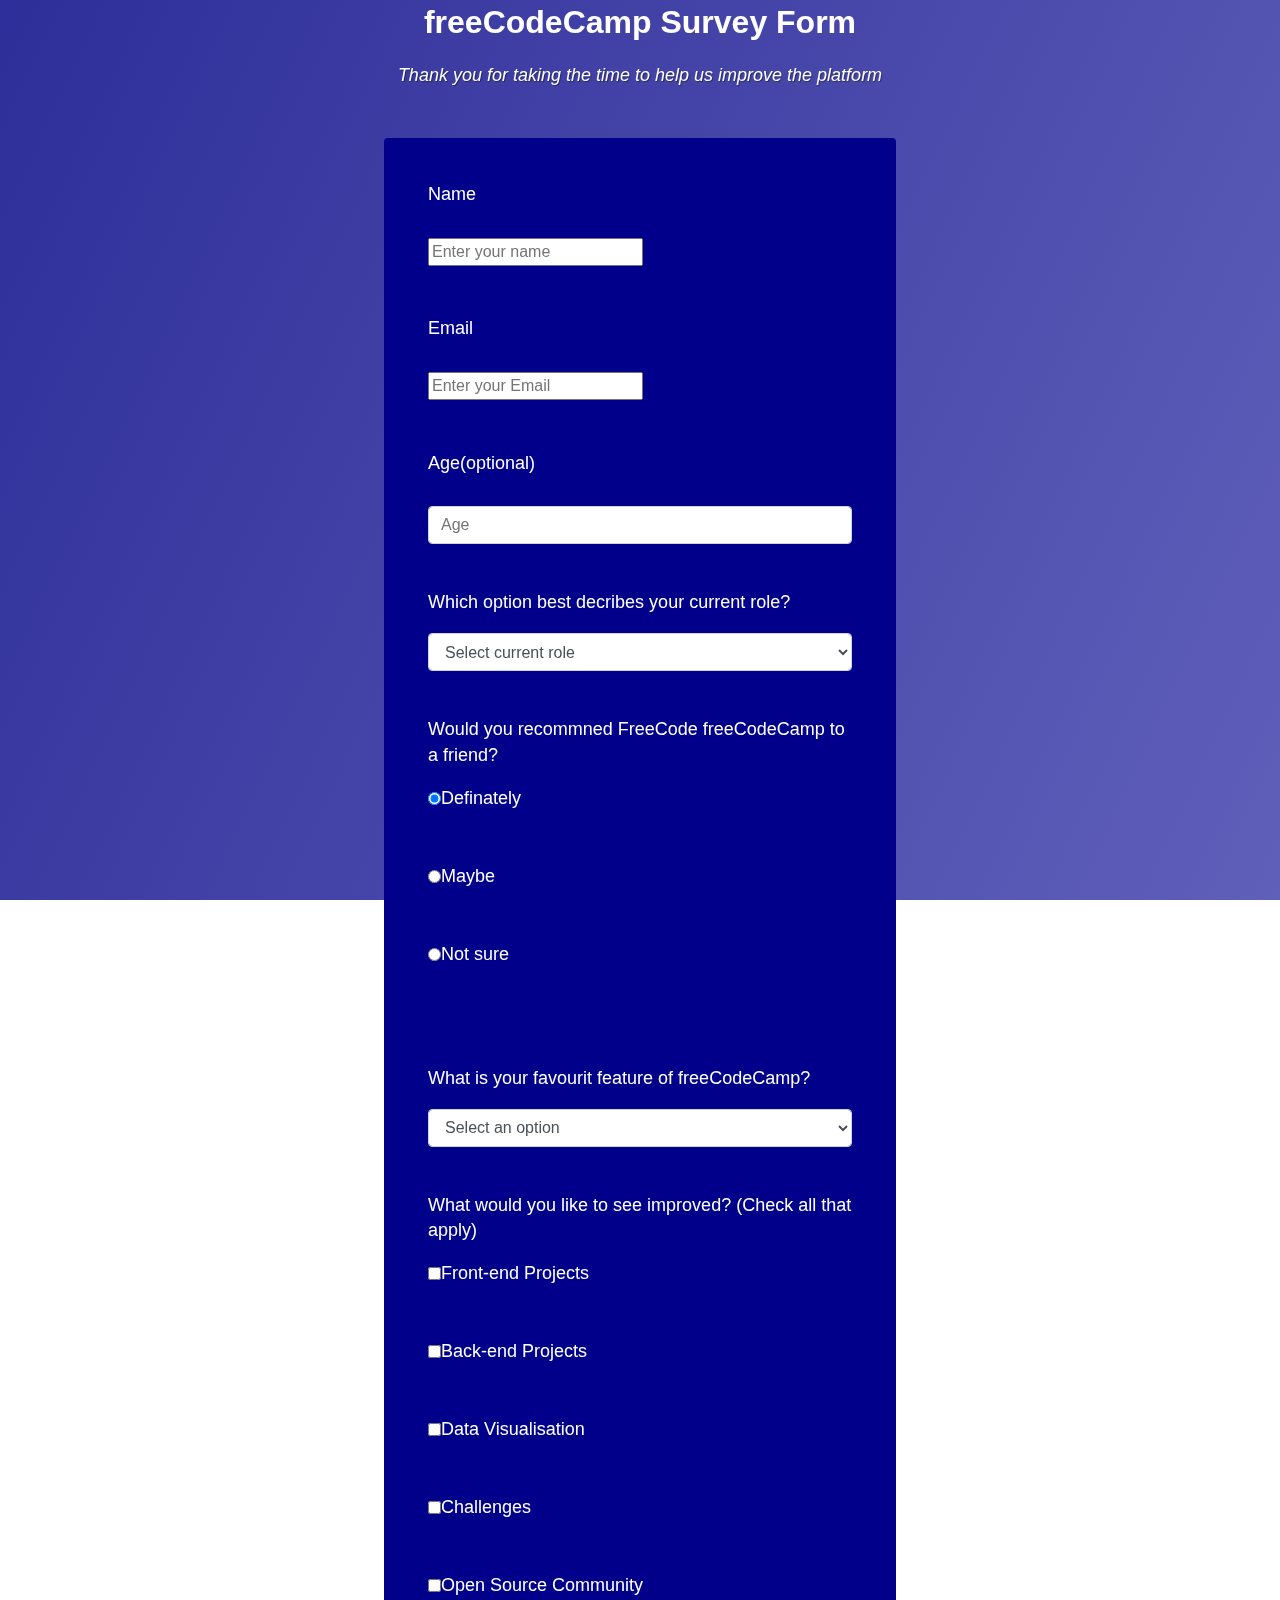
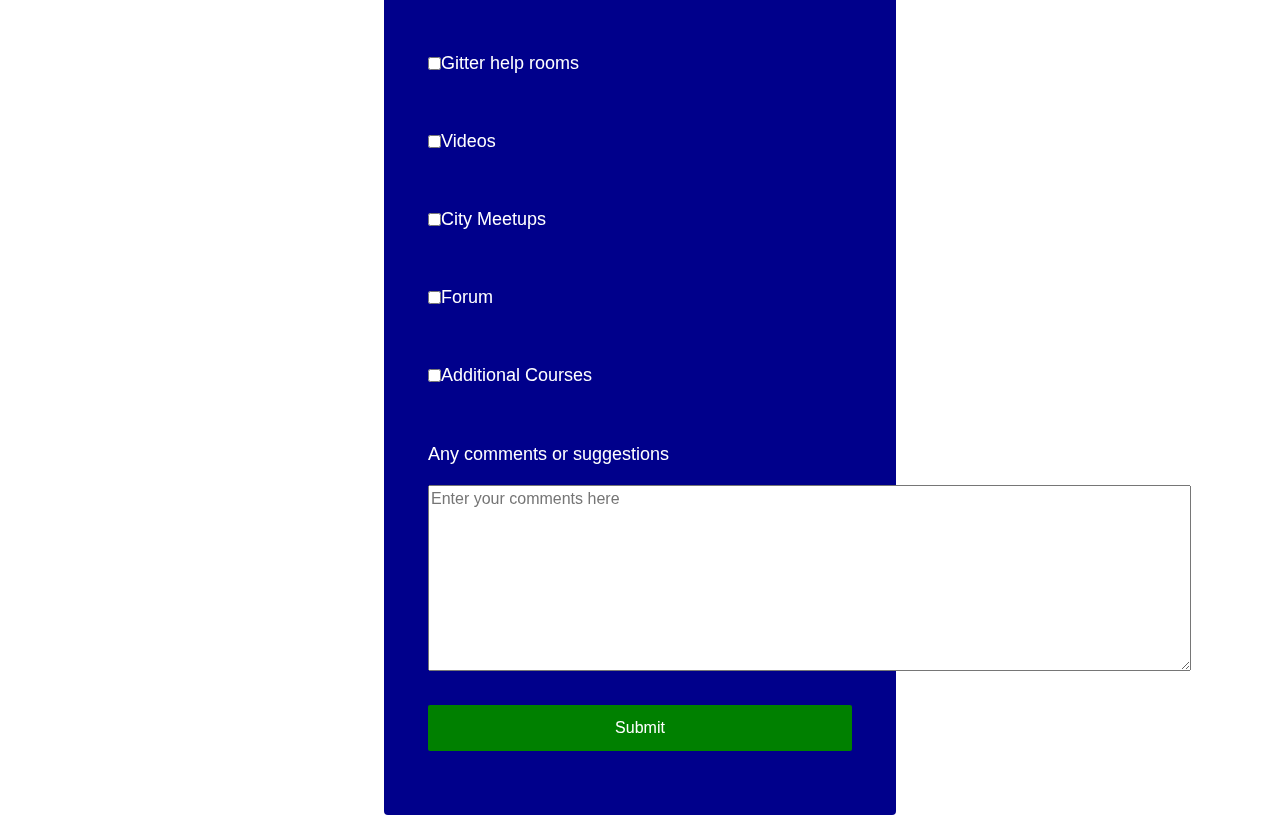
==== fcc-test-suite-template-master/index.html @ b0814c84 "replacing and testing code" ====
<!DOCTYPE html>
<html lang="en">
  <head>
    <meta charset="UTF-8">
    <title>Fork Me! FCC: Test Suite Template</title>
    <link rel="stylesheet" href="css/style.css">
  </head>

  <body>
    <script src="https://cdn.freecodecamp.org/testable-projects-fcc/v1/bundle.js"></script>
    <div class="fullpage">
      <header class="header">
        <h1 id="title" class="text-center">freeCodeCamp Survey Form</h1>
        <p id="description" class="description text-center">
          Thank you for taking the time to help us improve the platform
        </p>
      </header>
      <div id="container" class="container">
        <form id="survey-form" class="survey-form" action="index.html" method="post">
          <div class="form-group">
            <label id="name-label" for="name">Name</label><br>
            <input id="name" type="text" name="name" placeholder="Enter your name" required><br><br>
          </div>
  
          <div class="form-group">
            <label id="email-label" for="email">Email</label><br>
            <input id="email" type="email" name="email" placeholder="Enter your Email" required> <br><br>
          </div>
  
          <div class="form-group">
            <label id="number-label" for="Age">Age <span class="clue">(optional)</span></label><br>
            <input type="number" id="age" name="quantity" min="1" max="65" class="form-control" placeholder="Age" required>
          </div>
  
          <div class="form-group">
            <p>Which option best decribes your current role?</p>
            <select id="role" class="form-control" name="role" required>
              <option disabled selected value>Select current role</option>
              <option value="Student">Student</option>
              <option value="job">Fulltime job</option>
              <option value="learner">Fulltime learner</option>
              <option value="preferNo">Prefer not to say</option>
              <option value="other">Other</option>
            </select>
          </div>
  
          <div class="form-group">
            <p>Would you recommned FreeCode freeCodeCamp to a friend?</p>
            <label>
              <input type="radio" name="user-recommend" value="definately" class="input-radio" checked>Definately</label><br><br>
            <label>
              <input type="radio" name="user-recommend" value="maybe" class="input-radio">Maybe</label><br><br>
            <label>
              <input type="radio" name="user-recommend" value="Not sure" class="input-radio">Not sure</label><br><br>
          </div>
  
          <div class="form-group">
            <p>What is your favourit feature of freeCodeCamp?</p>
            <select id="most-like" class="form-control" name="most-like" required>
              <option disabled selected value>Select an option</option>
              <option value="challenges">Challenges</option>
              <option value="projects">Projects</option>
              <option value="community">Community</option>
              <option value="openSource">Open source</option>
            </select>
          </div>
  
          <div class="form-group">
            <p>What would you like to see improved? <span>(Check all that apply)</span></p>
            <label>
              <input type="checkbox" name="prefer" value="front-end-rojects" class="input-checkbox">
              Front-end Projects</label><br><br>
  
            <label>
              <input type="checkbox" name="advice" value="Back-end Projects" class="input-checkbox">
              Back-end Projects</label><br><br>
  
            <label>
              <input type="checkbox" name="advice" value="Data Visualisation" class="input-checkbox">
              Data Visualisation</label><br><br>
  
            <label>
              <input type="checkbox" name="advice" value="Challenges" class="input-checkbox">
              Challenges</label><br><br>
  
            <label>
              <input type="checkbox" name="advice" value="Open Source Community" class="input-checkbox">
              Open Source Community</label><br><br>
  
            <label>
              <input type="checkbox" name="advice" value="Gitter help rooms" class="input-checkbox">
              Gitter help rooms</label><br><br>
  
            <label>
              <input type="checkbox" name="advice" value="Videos" class="input-checkbox">
              Videos</label><br><br>
  
            <label>
              <input type="checkbox" name="advice" value="City Meetups" class="input-checkbox">
              City Meetups</label><br><br>
  
            <label>
              <input type="checkbox" name="advice" value="Forum" class="input-checkbox">
              Forum</label><br><br>
  
            <label>
              <input type="checkbox" name="advice" value="Additional Courses" class="input-checkbox">
              Additional Courses</label>
          </div>
  
          <div class="form-group">
            <p>Any comments or suggestions</p>
            <textarea id="comments" name="comments" rows="8" cols="80" placeholder="Enter your comments here"></textarea>
          </div>
  
          <div class="form-group">
            <button type="submit" name="submit" id="submit" class="submit-button">Submit</button>
          </div>
        </form>
  
      </div>
    </div>
    <!--

    Hello Camper!

    For now, the test suite only works in Chrome!
    Please read the README below in the JS Editor before beginning.
    Feel free to delete this message once you have read it.
    Good luck and Happy Coding!

    - The freeCodeCamp Team

    -->
    <script  src="js/index.js"></script>
  </body>
</html>
---- fcc-test-suite-template-master/css/style.css ----
body::before {
    content: '';
    position: fixed;
    top: 0;
    left: 0;
    height: 100%;
    width: 100%;
    z-index: -1;
    background-color: darkblue;
    background-image: linear-gradient(115deg, rgba(58, 58, 158, 0.8), rgba(136, 136, 206, 0.7)), url(https://cdn.freecodecamp.org/testable-projects-fcc/images/survey-form-background.jpeg);
    background-size: cover;
    background-repeat: no-repeat;
    background-position: center;
  }
  
  body {
    font-family: 'Poppins', sans-serif;
    font-size: 1rem;
    font-weight: 400;
    line-height: 1.4;
    color: white;
    margin: 0;
  }
  
  *, *::before, *::after {
    box-sizing: border-box;
  }
  
  @media (min-width: 768px) .container {
    max-width: 720px;
  }
  
  @media (min-width: 576px) .container {
    max-width: 540px;
  }
  
  .container {
    width: 50%;
    margin: 3.125rem auto 0 auto;
  }
  
  .title {}
  
  .header {
    padding: 0 0.625rem;
    margin-bottom: 1.875rem;
  }
  
  @media (min-width: 480px) form {
    padding: 2.5rem;
  }
  
  form {
    background-color: darkblue;
    /* padding: 2.5rem 0.625rem; */
    border-radius: 0.25rem;
  }
  
  .submit-button {
    display: block;
    width: 100%;
    padding: 0.75rem;
    background-color: green;
    color: inherit;
    border-radius: 2px;
    cursor: pointer;
  }
  
  button {
    border: none;
  }
  
  input, button, select, textarea {
    margin: 0;
    font-family: inherit;
    font-size: inherit;
    line-height: inherit;
  }
  
  .text-center {
    text-align: center;
  }
  
  .description {
    font-style: italic;
    font-weight: 200;
    text-shadow: 1px 1px 1px rgb(0 0 0 / 40%);
  }
  
  h1, p {
    margin-top: 0;
    margin-bottom: 0.5rem;
  }
  
  p {
    font-size: 1.125rem;
  }
  
  p {
    display: block;
    margin-block-start: 1em;
    margin-block-end: 1em;
    margin-inline-start: 0px;
    margin-inline-end: 0px;
  }
  
  .form-group {
    margin: 0 auto 1.25rem auto;
    padding: 0.25rem;
    width: 100%;
  }
  
  label {
    display: flex;
    align-items: center;
    font-size: 1.125rem;
    margin-bottom: 0.5rem;
  }
  
  label {
    cursor: default;
  }
  
  .name-label {}
  
  .survey-form {
    padding: 40px;
    margin-left: 150px;
    margin-right: 150px;
    align-items: center;
    width:80%;
   max-width:720px;
   margin:0 auto;
  }
  
  .email-label {}
  
  .number-label {}
  
  .name {}
  
  .email {}
  
  .age {}
  
  .role {}
  
  .form-control {
    display: block;
    width: 100%;
    height: 2.375rem;
    padding: 0.375rem 0.75rem;
    color: #495057;
    background-color: #fff;
    background-clip: padding-box;
    border: 1px solid #ced4da;
    border-radius: 0.25rem;
    transition: border-color 0.15s ease-in-out, box-shadow 0.15s ease-in-out;
  }
  
  .input-textarea {
    min-height: 120px;
    width: 100%;
    padding: 0.625rem;
    resize: vertical;
  }
  
  input, button, select, textarea {
    margin: 0;
    font-family: inherit;
    font-size: inherit;
    line-height: inherit;
  }
  
  .input-radio {}
  
  .fav-feature {}
  
  .input-checkbox {}
  
  #main-wrapper {}
  
  #title {}
  
  #description {}
  
  #form-content {}
  
  #survey-form {}
  
  #name {}
  
  #email {}
  
  #age {}
  
  #number-label {}
  
  #role {}
  
  #role {}
  
  #fav-feature {}
  
  #most-like {}
  
  #comments {}
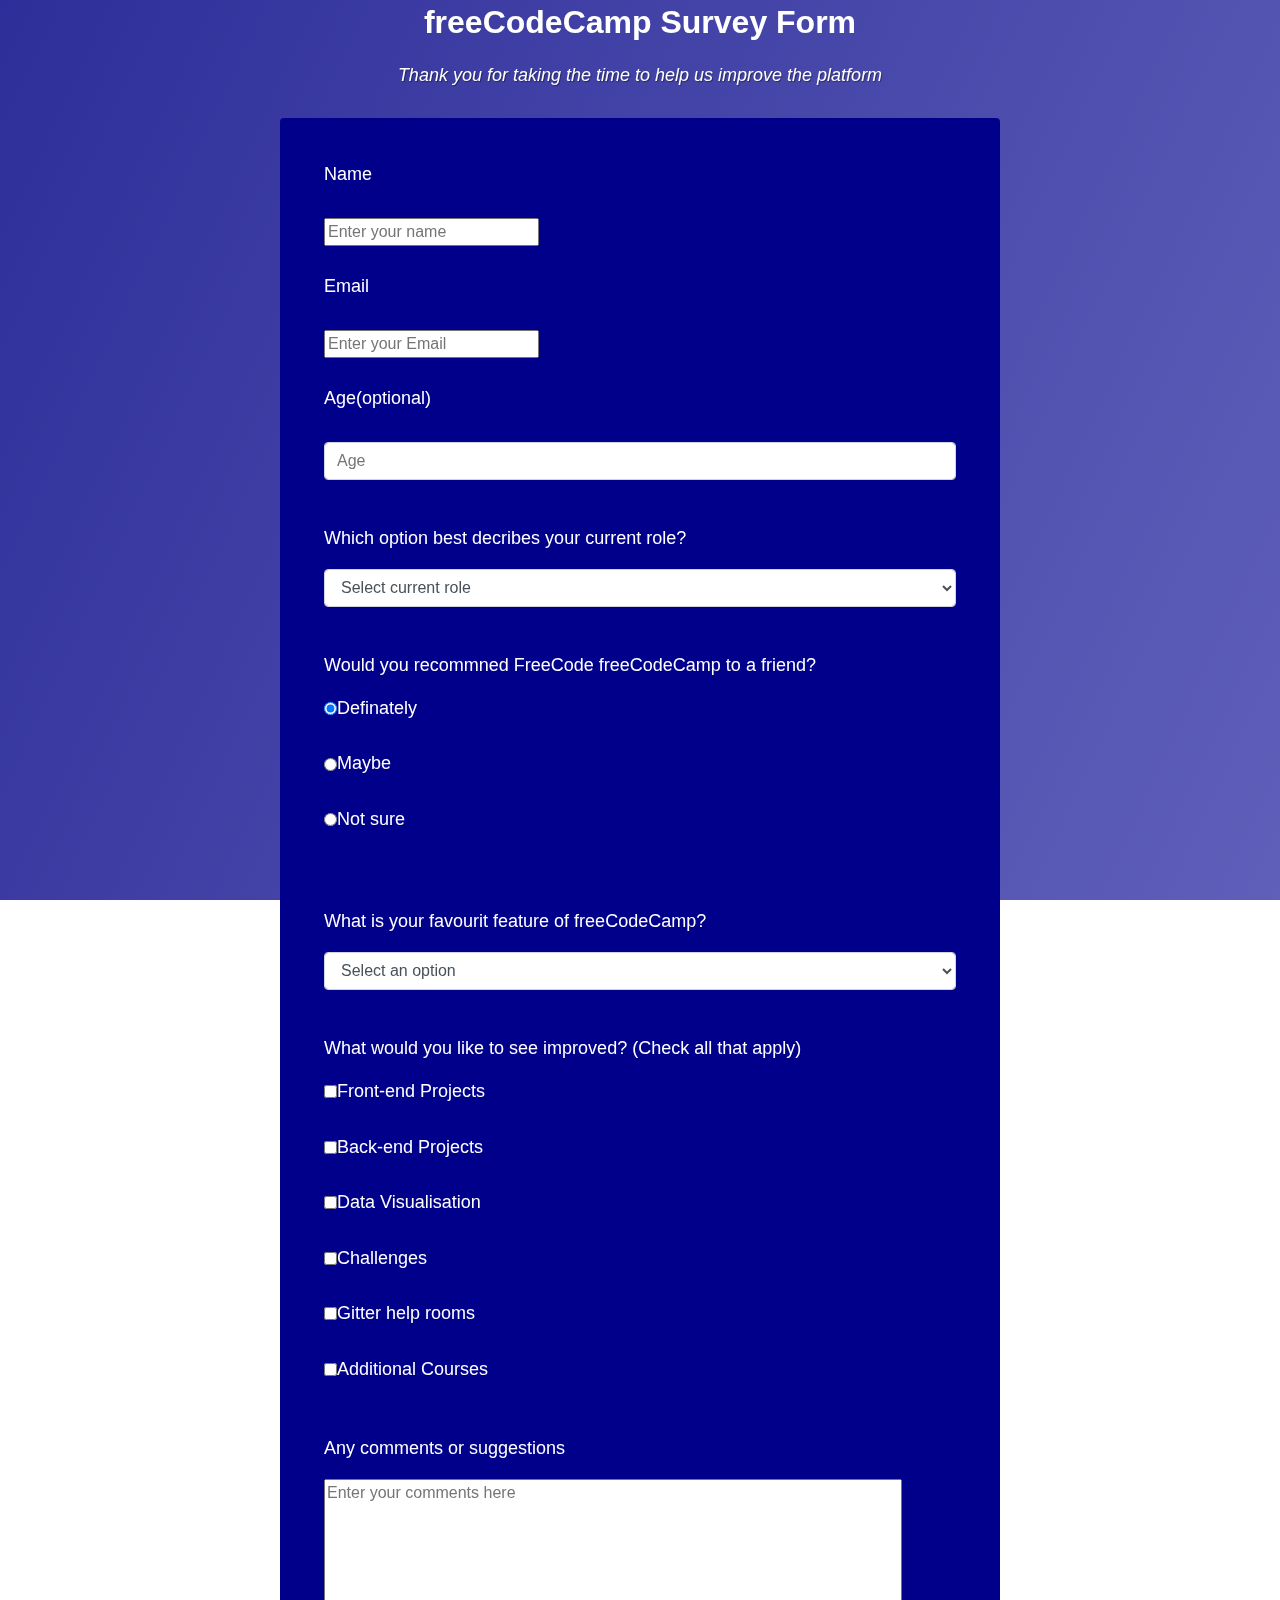
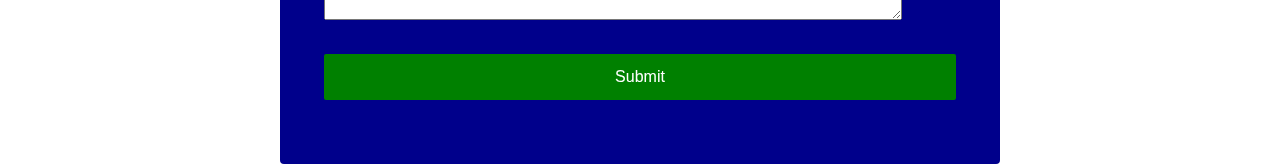
==== commit f7a26180: "passing all user#story" ====
--- a/fcc-test-suite-template-master/index.html
+++ b/fcc-test-suite-template-master/index.html
@@ -2,14 +2,14 @@
 <html lang="en">
   <head>
     <meta charset="UTF-8">
+    <header class="header">
     <title>Fork Me! FCC: Test Suite Template</title>
     <link rel="stylesheet" href="css/style.css">
   </head>
 
   <body>
-    <script src="https://cdn.freecodecamp.org/testable-projects-fcc/v1/bundle.js"></script>
+    <!-- page content here -->
     <div class="fullpage">
-      <header class="header">
         <h1 id="title" class="text-center">freeCodeCamp Survey Form</h1>
         <p id="description" class="description text-center">
           Thank you for taking the time to help us improve the platform
@@ -19,22 +19,22 @@
         <form id="survey-form" class="survey-form" action="index.html" method="post">
           <div class="form-group">
             <label id="name-label" for="name">Name</label><br>
-            <input id="name" type="text" name="name" placeholder="Enter your name" required><br><br>
+            <input id="name" type="text" name="name" placeholder="Enter your name" required><br>
           </div>
   
           <div class="form-group">
             <label id="email-label" for="email">Email</label><br>
-            <input id="email" type="email" name="email" placeholder="Enter your Email" required> <br><br>
+            <input id="email" type="email" name="email" placeholder="Enter your Email" required> <br>
           </div>
   
           <div class="form-group">
             <label id="number-label" for="Age">Age <span class="clue">(optional)</span></label><br>
-            <input type="number" id="age" name="quantity" min="1" max="65" class="form-control" placeholder="Age" required>
+            <input type="number" id="number" name="quantity" min="15" max="65" class="form-control" placeholder="Age" required>
           </div>
   
           <div class="form-group">
             <p>Which option best decribes your current role?</p>
-            <select id="role" class="form-control" name="role" required>
+            <select id="dropdown" class="form-control" name="role" required>
               <option disabled selected value>Select current role</option>
               <option value="Student">Student</option>
               <option value="job">Fulltime job</option>
@@ -47,11 +47,11 @@
           <div class="form-group">
             <p>Would you recommned FreeCode freeCodeCamp to a friend?</p>
             <label>
-              <input type="radio" name="user-recommend" value="definately" class="input-radio" checked>Definately</label><br><br>
+              <input type="radio" name="user-recommend" value="definately" class="input-radio" checked>Definately</label><br>
             <label>
-              <input type="radio" name="user-recommend" value="maybe" class="input-radio">Maybe</label><br><br>
+              <input type="radio" name="user-recommend" value="maybe" class="input-radio">Maybe</label><br>
             <label>
-              <input type="radio" name="user-recommend" value="Not sure" class="input-radio">Not sure</label><br><br>
+              <input type="radio" name="user-recommend" value="Not sure" class="input-radio">Not sure</label><br>
           </div>
   
           <div class="form-group">
@@ -69,48 +69,32 @@
             <p>What would you like to see improved? <span>(Check all that apply)</span></p>
             <label>
               <input type="checkbox" name="prefer" value="front-end-rojects" class="input-checkbox">
-              Front-end Projects</label><br><br>
+              Front-end Projects</label><br>
   
             <label>
-              <input type="checkbox" name="advice" value="Back-end Projects" class="input-checkbox">
-              Back-end Projects</label><br><br>
+              <input type="checkbox" name="back-end" value="Back-end Projects" class="input-checkbox">
+              Back-end Projects</label><br>
   
             <label>
-              <input type="checkbox" name="advice" value="Data Visualisation" class="input-checkbox">
-              Data Visualisation</label><br><br>
+              <input type="checkbox" name="data-visualisation" value="data-visualisation" class="input-checkbox">
+              Data Visualisation</label><br>
   
             <label>
-              <input type="checkbox" name="advice" value="Challenges" class="input-checkbox">
-              Challenges</label><br><br>
+              <input type="checkbox" name="challenges" value="challenges" class="input-checkbox">
+              Challenges</label><br>
+
+            <label>
+              <input type="checkbox" name="help-room" value="help-room" class="input-checkbox">
+              Gitter help rooms</label><br>
   
             <label>
-              <input type="checkbox" name="advice" value="Open Source Community" class="input-checkbox">
-              Open Source Community</label><br><br>
-  
-            <label>
-              <input type="checkbox" name="advice" value="Gitter help rooms" class="input-checkbox">
-              Gitter help rooms</label><br><br>
-  
-            <label>
-              <input type="checkbox" name="advice" value="Videos" class="input-checkbox">
-              Videos</label><br><br>
-  
-            <label>
-              <input type="checkbox" name="advice" value="City Meetups" class="input-checkbox">
-              City Meetups</label><br><br>
-  
-            <label>
-              <input type="checkbox" name="advice" value="Forum" class="input-checkbox">
-              Forum</label><br><br>
-  
-            <label>
-              <input type="checkbox" name="advice" value="Additional Courses" class="input-checkbox">
+              <input type="checkbox" name="additional-course" value="additional-course" class="input-checkbox">
               Additional Courses</label>
           </div>
   
           <div class="form-group">
             <p>Any comments or suggestions</p>
-            <textarea id="comments" name="comments" rows="8" cols="80" placeholder="Enter your comments here"></textarea>
+            <textarea  id="comments" name="comments" rows="6" cols="60" placeholder="Enter your comments here"></textarea>
           </div>
   
           <div class="form-group">
@@ -120,18 +104,8 @@
   
       </div>
     </div>
-    <!--
-
-    Hello Camper!
-
-    For now, the test suite only works in Chrome!
-    Please read the README below in the JS Editor before beginning.
-    Feel free to delete this message once you have read it.
-    Good luck and Happy Coding!
-
-    - The freeCodeCamp Team
-
-    -->
+    <!-- JavaScript Links Here-->
     <script  src="js/index.js"></script>
+    <script src="https://cdn.freecodecamp.org/testable-projects-fcc/v1/bundle.js"></script>
   </body>
 </html>
--- a/fcc-test-suite-template-master/css/style.css
+++ b/fcc-test-suite-template-master/css/style.css
@@ -26,28 +26,14 @@
     box-sizing: border-box;
   }
   
-  @media (min-width: 768px) .container {
-    max-width: 720px;
+  .container {
+    margin-left:10% ;
+    margin-right: 10%;
   }
-  
-  @media (min-width: 576px) .container {
-    max-width: 540px;
-  }
-  
-  .container {
-    width: 50%;
-    margin: 3.125rem auto 0 auto;
-  }
-  
-  .title {}
   
   .header {
     padding: 0 0.625rem;
     margin-bottom: 1.875rem;
-  }
-  
-  @media (min-width: 480px) form {
-    padding: 2.5rem;
   }
   
   form {
@@ -121,8 +107,6 @@
     cursor: default;
   }
   
-  .name-label {}
-  
   .survey-form {
     padding: 40px;
     margin-left: 150px;
@@ -132,19 +116,7 @@
    max-width:720px;
    margin:0 auto;
   }
-  
-  .email-label {}
-  
-  .number-label {}
-  
-  .name {}
-  
-  .email {}
-  
-  .age {}
-  
-  .role {}
-  
+
   .form-control {
     display: block;
     width: 100%;
@@ -170,39 +142,4 @@
     font-family: inherit;
     font-size: inherit;
     line-height: inherit;
-  }
-  
-  .input-radio {}
-  
-  .fav-feature {}
-  
-  .input-checkbox {}
-  
-  #main-wrapper {}
-  
-  #title {}
-  
-  #description {}
-  
-  #form-content {}
-  
-  #survey-form {}
-  
-  #name {}
-  
-  #email {}
-  
-  #age {}
-  
-  #number-label {}
-  
-  #role {}
-  
-  #role {}
-  
-  #fav-feature {}
-  
-  #most-like {}
-  
-  #comments {}
-  +  }